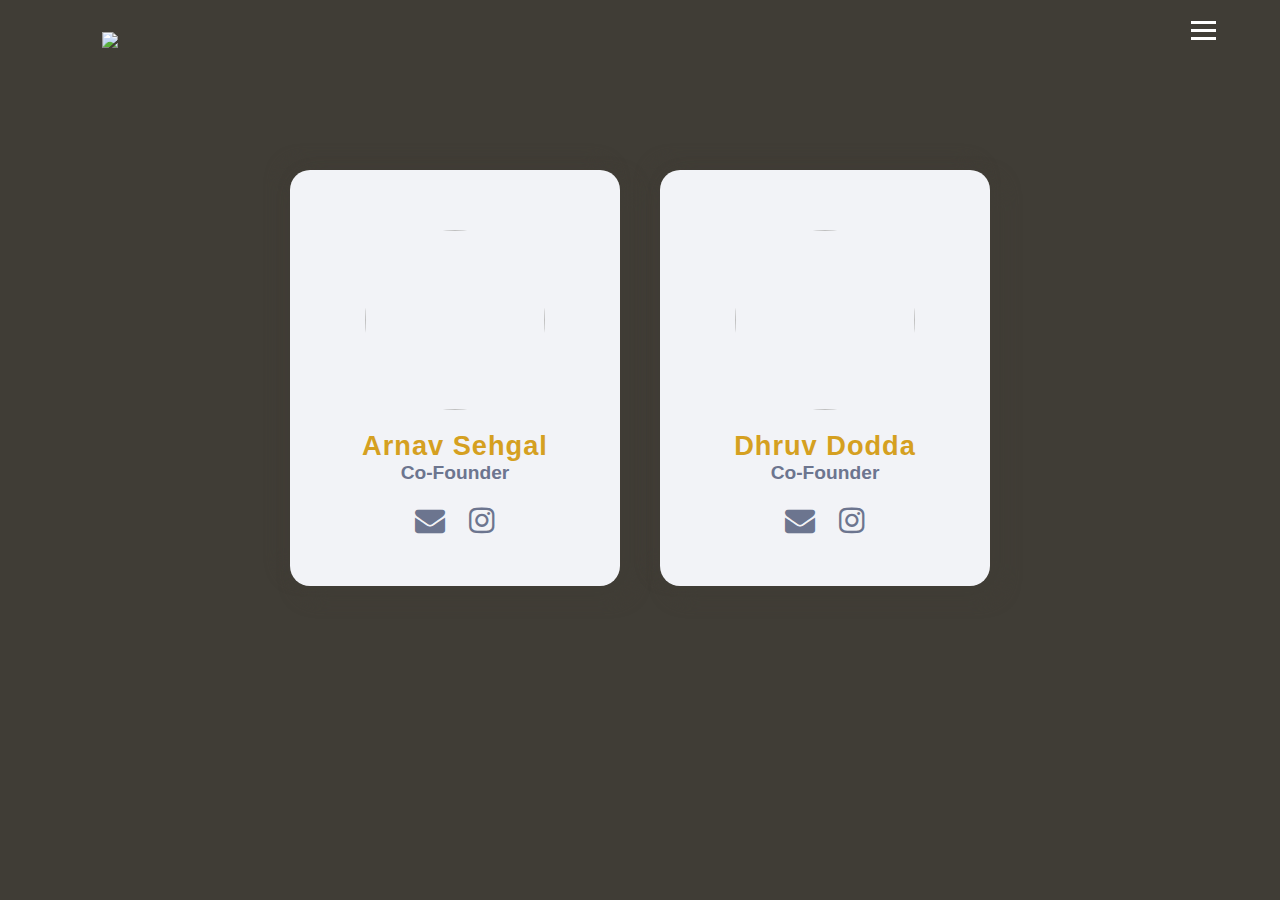
==== aboutus.html @ 97293eb8 "Add files via upload" ====
<!DOCTYPE html>
<html>
    <head>
        <meta name = "viewport" content="with=device-width, intial-scale=1.0">
        <title>About Us - International Math Network</title>
        <link rel="stylesheet" href="aboutus.css">
        <link rel="stylesheet" href="https://stackpath.bootstrapcdn.com/font-awesome/4.7.0/css/font-awesome.min.css">
        <link rel="preconnect" href="https://fonts.gstatic.com" crossorigin>
        <link href="https://fonts.googleapis.com/css2?family=Kumbh+Sans:wght@400;700&display=swap" rel="stylesheet">
    </head>
    <body>
        
        <nav class="navbar">
            <div class="navbar_container">
                <a href="/" id="navbar_logo"><img src="images/logo.png" class="logo"></a>
                <div class="navbar_toggle" id="mobile-menu">
                    <span class="bar"></span>
                    <span class="bar"></span>
                    <span class="bar"></span>
                </div>
                <ul class="navbar_menu">
                    <li class="navbar_item">
                        <a href="index.html" class="navbar_links">Home</a>
                    </li>
                    <li class="navbar_item">
                        <a href="aboutus.html" class="navbar_links">Team</a>
                    </li>
                    <li class="navbar_item">
                        <a href="sponsors.html" class="navbar_links">Sponsors</a>
                    </li>
                    <li class="navbar_btn">
                        <a href="signup.html" class="button">Sign Up</a>
                    </li>
                </ul>        
            </div>
        </nav>
        <section>    
        <div class="container">
                <div class="card">
                    <div class="content">
                        <div class="imgBx">
                            <img src="Images/arnav.png" alt="">
                        </div>
                        <div class="contentBx">
                            <h4>Arnav Sehgal</h4>
                            <h5>Co-Founder</h5>
                        </div>
                        <div class="sci">
                            <a href="mailto:arnavseh@gmail.com"><i class="fa fa-envelope" aria-hidden="true"></i></a>
                            <a href="https://instagram.com/arnavsehgal1?utm_medium=copy_link"><i class="fa fa-instagram" aria-hidden="true"></i></a>
                        </div>
                    </div>
                </div>
                <section> 
                <div class="card1">
                    <div class="content">
                        <div class="imgBx">
                            <img src="Images/dhruv.png" alt="">
                        </div>
                        <div class="contentBx">
                            <h4>Dhruv Dodda</h4>
                            <h5>Co-Founder</h5>
                        </div>
                        <div class="sci">
                            <a href="mailto:megadhruv07@gmail.com"><i class="fa fa-envelope" aria-hidden="true"></i></a>
                            <a href="https://instagram.com/dhruvd_0927?utm_medium=copy_link"><i class="fa fa-instagram" aria-hidden="true"></i></a>
                        </div>
                    </div>
                </div>
            </section>
            </div>
        </section>    
        <script src="app.js"></script>

    </body> 
</html>
---- aboutus.css ----
*
{
   margin: 0;
   padding: 0;
   box-sizing: border-box;
}
body{
    margin: 0;
    padding: 0;
    font-family: sans-serif;
    height: 100vh;
    overflow: hidden;
    background: rgb(64, 61, 54);
    position: relative;
}
nav{
   padding: 2% 6%;
   display: flex;
   align-items: center;
   justify-content: space-between;
}
.logo{
   width: 100px;
}
.nav-links{
   flex: 1;
   text-align: right;
}
.nav-links ul li{
   display: inline-block;
   list-style: none;
   position: relative;
   padding: 8px 12px; 
}
.nav-links ul li a{
   text-decoration: none;
   color: white;
   padding: 10px;
  
}

section .container
{
   display: flex;
   justify-content: center;
   align-items: center;
   flex-wrap: wrap;
   box-sizing: border-box;
   padding: 70px;
}
section .container .card
{
   width: 330px;
   height: 416px;
   padding: 60px 30px;
   margin: 20px;
   background: #f2f3f7;
   box-shadow: 0.6em 0.6em 1.2em rgb(64, 61, 54),
               -0.5em -0.5em 1em rgb(64, 61, 54);
   border-radius: 20px;
}
section .container .card1
{
   width: 330px;
   height: 416px;
   padding: 60px 30px;
   margin: 20px;
   background: #f2f3f7;
   box-shadow: 0.6em 0.6em 1.2em rgb(64, 61, 54),
               -0.5em -0.5em 1em rgb(64, 61, 54);
   border-radius: 20px;
}
section .container .card .content
{
   display: flex;
   justify-content: center;
   align-items: center;
   flex-direction: column;
}
section .container .card1 .content
{
   display: flex;
   justify-content: center;
   align-items: center;
   flex-direction: column;
}
section .container .card .content .imgBx
{
   width: 180px;
   height: 180px;
   border-radius: 50%;
   position: relative;
   margin-bottom: 20px;
   overflow: hidden;
}
section .container .card1 .content .imgBx
{
   width: 180px;
   height: 180px;
   border-radius: 50%;
   position: relative;
   margin-bottom: 20px;
   overflow: hidden;
}
section img
{
   position: absolute;
   top: 0px;
   left: 0;
   width: 100%;
   height: 100%;
   object-fit: cover;
}
section .container .card .content .contentBx h4
{
   color: #D5A021;
   font-size: 1.7rem;
   font-weight: bold;
   text-align: center;
   letter-spacing: 1px;
}
section .container .card1 .content .contentBx h4
{
   color: #D5A021;
   font-size: 1.7rem;
   font-weight: bold;
   text-align: center;
   letter-spacing: 1px;
}
section .container .card .content .contentBx h5
{
   color: #6c758f;
   font-size: 1.2rem;
   font-weight: bold;
   text-align: center;
}
section .container .card1 .content .contentBx h5
{
   color: #6c758f;
   font-size: 1.2rem;
   font-weight: bold;
   text-align: center;
}
section .container .card .content .sci
{
   margin-top: 20px;
}
section .container .card1 .content .sci
{
   margin-top: 20px;
}
section .container .card .content .sci a
{
   text-decoration: none;
   color: #6c758f;
   font-size: 30px;
   margin: 10px;
   transition: color 0.4s;
}
section .container .card1 .content .sci a
{
   text-decoration: none;
   color: #6c758f;
   font-size: 30px;
   margin: 10px;
   transition: color 0.4s;
}
section .container .card .content .sci a:hover
{
   color: #D5A021;
}
section .container .card1 .content .sci a:hover
{
   color: #D5A021;
}
nav .fa{
   display: none;
}
.navbar{
    background: rgb(64, 61, 54);
    height: 80px;
    display: flex;
    justify-content: center;
    align-items: center;
    font-size: 1.2rem;
    position: sticky;
    top: 0;
    z-index: 999;
}

.navbar_container{
    display: flex;
    justify-content: space-between;
    height: 80px;
    z-index: 1;
    width: 100%;
    max-width: 1300px;
    margin: 0 auto;
    padding: 0 50px;
}

#navbar_logo{
    display: flex;
    align-items: center;
    cursor: pointer;
    width: 8px;
}
.logo{
    width: 80px;
}
.navbar_menu{
    display: flex;
    align-items: center;
    list-style: none;
    text-align: center;
}
.navbar_items{
    height: 80px;
}
.navbar_links{
    color: white;
    display: flex;
    align-items: center;
    justify-content: center;
    text-decoration: none;
    padding: 0 1rem;
    height: 100%;
}
.navbar_btn{
    display: flex;
    justify-content: center;
    align-items: center;
    padding: 0 1rem;
    width: 100%;
}
.button{
    display: flex;
    justify-content: center;
    align-items: center;
    text-decoration: none;
    padding: 10px 20px;
    height: 100%;
    width: 100%;
    border: none;
    outline: none;
    border-radius: 4px;
    background:  #D5A021;
    color: white;
}
.button:hover{
    background: #179299;
    transition: all 0.3s ease;
}
.navbar_links{
    color: white;
    transition: all 0.3s ease;
}
@media screen and (max-width: 1300px){
    body{
        overflow-y: scroll;
    }
    .navbar_container{
        display: flex;
        justify-content: space-between;
        height: 80px;
        z-index: 1;
        width: 100%;
        max-width: 1300px;
        padding: 0;
    }
    .navbar_menu{
        display: grid;
        grid-template-columns: auto;
        margin: 0;
        width: 100%;
        position: absolute;
        top: -1000px;
        opacity: 0;
        transition: all 0.5s ease;
        height: 50vh;
        z-index: -1;
    }
.navbar_menu.active{
        background: rgb(64, 61, 54);
        top: 100%;
        opacity: 1;
        transition: all 0.5s ease;
        z-index: 99;
        height: 50vh;
        font-size: 1.6rem;
    }
    #navbar_logo{
        padding-left:25px;

    }
    .navbar_toggle .bar{
        width: 25px;
        height: 3px;
        margin: 5px auto;
        transition: all 0.3s ease-in-out;
        background: white;
    }
    .navbar_links{
        text-align: center;
        padding: 2rem;
        width: 100%;
        display: table;
    }
    #mobile-menu{
        position: absolute;
        top: 20%;
        right: 5%;
        transition: translate(5%, 20%);
    }
    .navbar_btn{
        padding-bottom: 2rem;
    }
    .button{
        display: flex;
        justify-content: center;
        align-items: center;
        width: 80%;
        height: 80px;
        margin: 0;
    }
    .navbar_toggle .bar{
        display: block;
        cursor: pointer;
    }
    #mobile-menu.is-active .bar:nth-child(2){
        opacity: 0;
    }
    #mobile-menu.is-active .bar:nth-child(1){
        transform: translateY(8px) rotate(45deg);
    }
    #mobile-menu.is-active .bar:nth-child(3){
        transform: translateY(-8px) rotate(-45deg);
    }
}
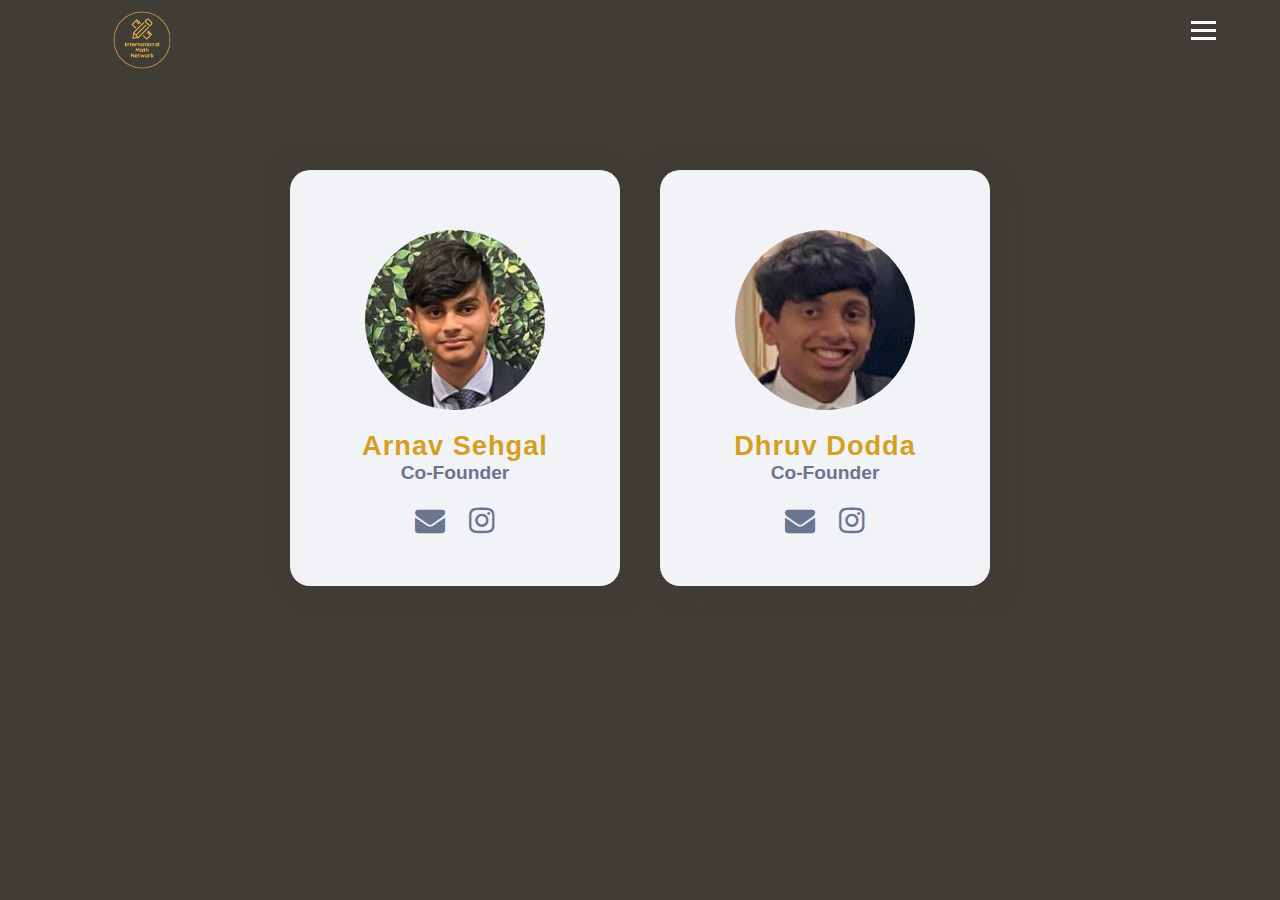
==== commit bc471424: "Update aboutus.html" ====
--- a/aboutus.html
+++ b/aboutus.html
@@ -39,7 +39,7 @@
                 <div class="card">
                     <div class="content">
                         <div class="imgBx">
-                            <img src="Images/arnav.png" alt="">
+                            <img src="images/arnav.png" alt="">
                         </div>
                         <div class="contentBx">
                             <h4>Arnav Sehgal</h4>
@@ -55,7 +55,7 @@
                 <div class="card1">
                     <div class="content">
                         <div class="imgBx">
-                            <img src="Images/dhruv.png" alt="">
+                            <img src="images/dhruv.png" alt="">
                         </div>
                         <div class="contentBx">
                             <h4>Dhruv Dodda</h4>
@@ -73,4 +73,4 @@
         <script src="app.js"></script>
 
     </body> 
-</html> +</html> 
